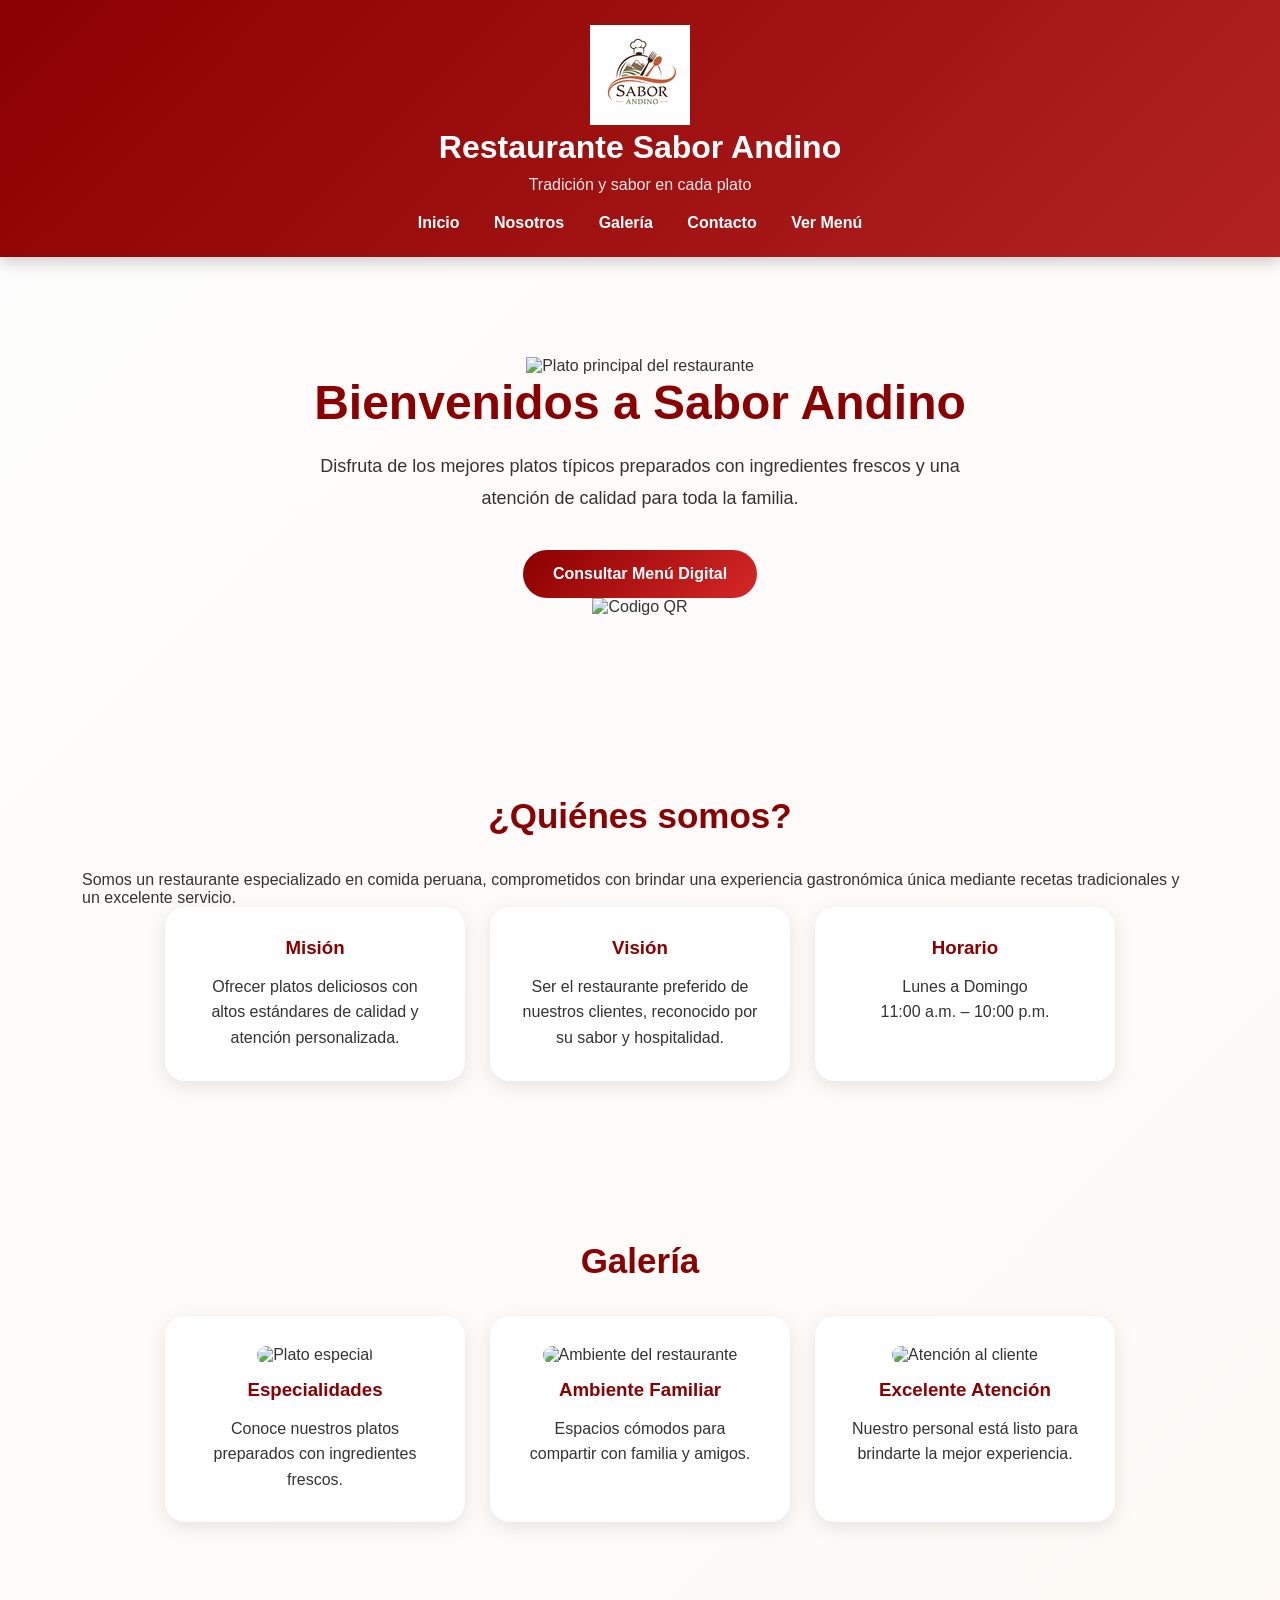
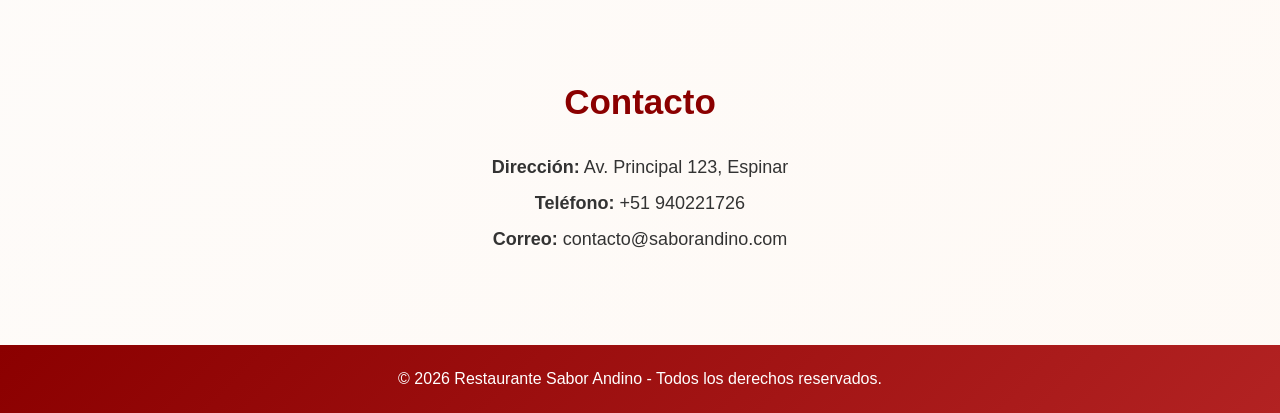
==== Proyecto-Lino-2026/index.html @ 626475b1 "Add files via upload" ====
<!DOCTYPE html>
<html lang="es">
<head>
    <meta charset="UTF-8">
    <meta name="viewport" content="width=device-width, initial-scale=1.0">
    <title>Restaurante Sabor Andino</title>
    <link rel="stylesheet" href="estilos.css">
</head>
<body>

    <!-- ENCABEZADO -->
    <header>
        <div class="contenedor">

            <!-- LOGO DEL NEGOCIO -->
            <div class="logo-negocio">
                <img src="imagenes/SABOR ANDINO.png" alt="Logo Restaurante Sabor Andino">
            </div>

            <h1>Restaurante Sabor Andino</h1>
            <p>Tradición y sabor en cada plato</p>

            <nav>
                <ul>
                    <li><a href="#inicio">Inicio</a></li>
                    <li><a href="#nosotros">Nosotros</a></li>
                    <li><a href="#galeria">Galería</a></li>
                    <li><a href="#contacto">Contacto</a></li>
                    <li><a href="menu.html">Ver Menú</a></li>
                </ul>
            </nav>

        </div>
    </header>

    <!-- PORTADA -->
    <section class="hero" id="inicio">

        <!-- IMAGEN PRINCIPAL -->
        <div class="hero-imagen">
            <img src="https://encrypted-tbn0.gstatic.com/images?q=tbn:ANd9GcS_9chLm4tAth8ZbZE6sbLxT1mtoQw9hxL9TOjNM1sqNg&s=10" alt="Plato principal del restaurante">
        </div>

        <div class="contenedor">
            <h2>Bienvenidos a Sabor Andino</h2>

            <p>
                Disfruta de los mejores platos típicos preparados con
                ingredientes frescos y una atención de calidad para
                toda la familia.
            </p>

            <a href="menu.html" class="boton">
                Consultar Menú Digital
            </a>
            <br>
            <img src="img/logo.png" alt="Codigo QR">
        </div>

    </section>

    <!-- NOSOTROS -->
    <section id="nosotros" class="informacion">

        <div class="contenedor">

            <h2>¿Quiénes somos?</h2>

            <p>
                Somos un restaurante especializado en comida peruana,
                comprometidos con brindar una experiencia gastronómica
                única mediante recetas tradicionales y un excelente
                servicio.
            </p>

            <div class="datos">

                <div class="card">
                    <h3>Misión</h3>

                    <p>
                        Ofrecer platos deliciosos con altos estándares
                        de calidad y atención personalizada.
                    </p>
                </div>

                <div class="card">
                    <h3>Visión</h3>

                    <p>
                        Ser el restaurante preferido de nuestros clientes,
                        reconocido por su sabor y hospitalidad.
                    </p>
                </div>

                <div class="card">
                    <h3>Horario</h3>

                    <p>
                        Lunes a Domingo<br>
                        11:00 a.m. – 10:00 p.m.
                    </p>
                </div>

            </div>

        </div>

    </section>

    <!-- GALERÍA -->
    <section id="galeria" class="informacion">

        <div class="contenedor">

            <h2>Galería</h2>

            <div class="datos">

                <div class="card">
                    <img
                        src="https://encrypted-tbn0.gstatic.com/images?q=tbn:ANd9GcS27_GnJ3Uf6I0LO07Zvub4fLXEKUT_5RYav9e-JTHbPQ&s=10"
                        alt="Plato especial"
                        style="width:100%; border-radius:15px; margin-bottom:15px;"
                    >

                    <h3>Especialidades</h3>

                    <p>
                        Conoce nuestros platos preparados con ingredientes frescos.
                    </p>
                </div>

                <div class="card">
                    <img
                        src="https://dynamic-media-cdn.tripadvisor.com/media/photo-o/29/2b/9c/fa/caption.jpg?w=900&h=-1&s=1"
                        alt="Ambiente del restaurante"
                        style="width:100%; border-radius:15px; margin-bottom:15px;"
                    >

                    <h3>Ambiente Familiar</h3>

                    <p>
                        Espacios cómodos para compartir con familia y amigos.
                    </p>
                </div>

                <div class="card">
                    <img
                        src="https://stronglify-1.s3.sa-east-1.amazonaws.com/vajillascorona/Tips-de-atencion-para-un-restaurante.jpg"
                        alt="Atención al cliente"
                        style="width:100%; border-radius:15px; margin-bottom:15px;"
                    >

                    <h3>Excelente Atención</h3>

                    <p>
                        Nuestro personal está listo para brindarte la mejor experiencia.
                    </p>
                </div>

            </div>

        </div>

    </section>

    <!-- CONTACTO -->
    <section id="contacto" class="contacto">

        <div class="contenedor">

            <h2>Contacto</h2>

            <p>
                <strong>Dirección:</strong>
                Av. Principal 123, Espinar
            </p>

            <p>
                <strong>Teléfono:</strong>
                +51 940221726
            </p>

            <p>
                <strong>Correo:</strong>
                contacto@saborandino.com
            </p>

        </div>

    </section>

    <!-- PIE DE PÁGINA -->
    <footer>
        <p>
            © 2026 Restaurante Sabor Andino - Todos los derechos reservados.
        </p>
    </footer>
<script src="script.js"></script>
</body>
</html>
---- Proyecto-Lino-2026/estilos.css ----
/* Fuente general */
*{
    margin: 0;
    padding: 0;
    box-sizing: border-box;
    font-family: Arial, sans-serif;
    scroll-behavior: smooth;
}

body{
    color: #333;
    background: linear-gradient(-45deg,
    #fff5f0,
    #f5f5f5,
    #fff8f2,
    #fdfdfd);
    background-size: 400% 400%;
    animation: fondoAnimado 15s ease infinite;
}

/* Fondo animado */
@keyframes fondoAnimado{
    0%{
        background-position: 0% 50%;
    }
    50%{
        background-position: 100% 50%;
    }
    100%{
        background-position: 0% 50%;
    }
}

.contenedor{
    width: 90%;
    max-width: 1200px;
    margin: auto;
}

/* HEADER */
header{
    background: linear-gradient(135deg, #8B0000, #b22222);
    color: white;
    text-align: center;
    padding: 25px 0;
    position: sticky;
    top: 0;
    z-index: 100;
    box-shadow: 0 5px 15px rgba(0,0,0,0.2);

    animation: aparecer 1s ease;
}

header h1{
    margin-bottom: 10px;
    animation: deslizarAbajo 1s ease;
}

header p{
    opacity: 0.9;
}

nav ul{
    list-style: none;
    margin-top: 20px;
}

nav ul li{
    display: inline-block;
    margin: 0 15px;
}

nav ul li a{
    color: white;
    text-decoration: none;
    font-weight: bold;
    position: relative;
    transition: 0.3s;
}

/* Línea animada */
nav ul li a::after{
    content: "";
    position: absolute;
    left: 0;
    bottom: -5px;
    width: 0;
    height: 3px;
    background: #FFD700;
    transition: 0.4s;
}

nav ul li a:hover::after{
    width: 100%;
}

nav ul li a:hover{
    color: #FFD700;
}

/* HERO */
.hero{
    text-align: center;
    padding: 100px 20px;
    animation: subir 1.2s ease;
}

.hero h2{
    font-size: 48px;
    color: #8B0000;
    margin-bottom: 20px;
}

.hero p{
    max-width: 700px;
    margin: auto;
    line-height: 1.8;
    font-size: 18px;
}

/* BOTÓN */
.boton{
    display: inline-block;
    margin-top: 35px;
    padding: 15px 30px;
    background: linear-gradient(135deg,#8B0000,#d62828);
    color: white;
    text-decoration: none;
    border-radius: 50px;
    font-weight: bold;

    transition: all 0.4s ease;

    animation: flotar 2.5s ease-in-out infinite;
}

.boton:hover{
    transform: translateY(-5px) scale(1.05);
    box-shadow: 0 10px 25px rgba(139,0,0,0.4);
}

/* SECCIONES */
.informacion,
.contacto,
.menu{
    padding: 80px 20px;
    animation: aparecer 1s ease;
}

.informacion h2,
.contacto h2,
.menu h2{
    text-align: center;
    color: #8B0000;
    margin-bottom: 35px;
    font-size: 35px;
}

/* TARJETAS */
.datos{
    display: flex;
    flex-wrap: wrap;
    gap: 25px;
    justify-content: center;
}

.card{
    background: white;
    width: 300px;
    padding: 30px;
    border-radius: 20px;
    text-align: center;

    box-shadow: 0 5px 20px rgba(0,0,0,0.1);

    transition: all 0.4s ease;
}

.card:hover{
    transform: translateY(-12px);
    box-shadow: 0 20px 35px rgba(0,0,0,0.15);
}

.card h3{
    color: #8B0000;
    margin-bottom: 15px;
}

.card p{
    line-height: 1.6;
}

/* CONTACTO */
.contacto p{
    text-align: center;
    margin: 15px 0;
    font-size: 18px;
}

/* MENÚ */


.item-menu:hover{
    transform: translateX(10px);
    box-shadow: 0 10px 25px rgba(0,0,0,0.15);
}

.item-menu span:first-child{
    font-weight: bold;
}



/* FOOTER */
footer{
    background: linear-gradient(135deg,#8B0000,#b22222);
    color: white;
    text-align: center;
    padding: 25px;
}

/* ANIMACIONES */

@keyframes aparecer{
    from{
        opacity: 0;
    }

    to{
        opacity: 1;
    }
}

@keyframes subir{
    from{
        opacity: 0;
        transform: translateY(50px);
    }

    to{
        opacity: 1;
        transform: translateY(0);
    }
}

@keyframes deslizarAbajo{
    from{
        opacity: 0;
        transform: translateY(-40px);
    }

    to{
        opacity: 1;
        transform: translateY(0);
    }
}

@keyframes flotar{
    0%{
        transform: translateY(0);
    }

    50%{
        transform: translateY(-8px);
    }

    100%{
        transform: translateY(0);
    }
}

/* RESPONSIVE */
@media(max-width:768px){

    nav ul li{
        display: block;
        margin: 12px 0;
    }

    .hero{
        padding: 70px 20px;
    }

    .hero h2{
        font-size: 34px;
    }

    .datos{
        flex-direction: column;
        align-items: center;
    }

    .card{
        width: 100%;
        max-width: 350px;
    }

    .item-menu{
        flex-direction: column;
        align-items: flex-start;
        gap: 8px;
    }
}
/* CONTENEDOR DE PRODUCTO */
.producto-info{
    display: flex;
    align-items: center;
    gap: 15px;
}

/* IMÁGENES DE LOS PLATOS */
.producto-info img{
    width: 90px;
    height: 90px;
    object-fit: cover;
    border-radius: 15px;

    transition: all 0.4s ease;
    cursor: pointer;

    box-shadow: 0 4px 12px rgba(0,0,0,0.15);
}

/* EFECTO HOVER */
.producto-info img:hover{
    transform: scale(1.15) rotate(3deg);

    box-shadow: 0 10px 25px rgba(0,0,0,0.25);
}

/* NOMBRE DEL PRODUCTO */
.producto-info span{
    font-size: 18px;
    font-weight: bold;
}

/* TARJETA DEL PRODUCTO */
.item-menu{
    overflow: hidden;
    position: relative;
}

/* BRILLO AL PASAR EL MOUSE */
.item-menu::before{
    content: '';
    position: absolute;
    top: 0;
    left: -100%;
    width: 100%;
    height: 100%;
    background: linear-gradient(
        120deg,
        transparent,
        rgba(255,255,255,0.4),
        transparent
    );

    transition: 0.8s;
}

.item-menu:hover::before{
    left: 100%;
}

/* RESPONSIVE */
@media(max-width:768px){

    .producto-info{
        flex-direction: column;
        align-items: flex-start;
    }

    .producto-info img{
        width: 100%;
        max-width: 250px;
        height: 180px;
    }
}
/* ===== MENÚ ESTILO GALERÍA ===== */

.menu .contenedor{
    display: flex;
    flex-wrap: wrap;
    justify-content: center;
    gap: 25px;
}

/* TARJETA DEL PRODUCTO */
.item-menu{
    width: 320px;
    background: white;
    border-radius: 20px;
    overflow: hidden;

    box-shadow: 0 5px 20px rgba(0,0,0,0.1);

    transition: all 0.4s ease;

    display: flex;
    flex-direction: column;
    padding: 0;
    margin: 0;
}

.item-menu:hover{
    transform: translateY(-12px);
    box-shadow: 0 20px 35px rgba(0,0,0,0.15);
}

/* CONTENEDOR INTERNO */
.producto-info{
    display: flex;
    flex-direction: column;
    gap: 0;
}

/* IMAGEN DEL PRODUCTO */
.producto-info img{
    width: 100%;
    height: 220px;
    object-fit: cover;
    border-radius: 0;

    transition: transform 0.5s ease;
}

.item-menu:hover .producto-info img{
    transform: scale(1.08);
}

/* NOMBRE DEL PRODUCTO */
.producto-info span{
    padding: 15px;
    font-size: 22px;
    font-weight: bold;
    text-align: center;
    color: #8B0000;
}

/* PRECIO DEL PRODUCTO */
.item-menu > span{
    display: block;
    text-align: center;

    margin: 0 20px 20px;

    padding: 12px;

    background: linear-gradient(
        135deg,
        #8B0000,
        #b22222
    );

    color: #ffffff !important;
    font-size: 20px;
    font-weight: bold;

    text-shadow: 1px 1px 3px rgba(0,0,0,0.3);

    border-radius: 10px;

    box-shadow: 0 4px 10px rgba(139,0,0,0.25);
}

/* QUITA EL COLOR ROJO ANTIGUO */
.item-menu span:last-child{
    color: #ffffff !important;
    font-weight: bold;
}

/* TITULOS DE CATEGORÍAS */
.menu h2{
    width: 100%;
    text-align: center;

    margin-top: 40px;
    margin-bottom: 20px;

    color: #8B0000;
    font-size: 35px;
}

/* RESPONSIVE */
@media(max-width:768px){

    .item-menu{
        width: 100%;
        max-width: 350px;
    }

    .producto-info img{
        height: 200px;
    }

}
/* =========================
   ICONO CARRITO
========================= */

.carrito-icono{

    position:fixed;

    top:20px;

    right:20px;

    background:#8B0000;

    color:white;

    width:60px;

    height:60px;

    border-radius:50%;

    display:flex;

    justify-content:center;

    align-items:center;

    font-size:30px;

    cursor:pointer;

    z-index:200;

    box-shadow:
    0 5px 15px rgba(0,0,0,.3);

}


.carrito-icono:hover{

    transform:scale(1.1);

}



/* CONTADOR */

#contadorCarrito{

    position:absolute;

    top:-5px;

    right:-5px;

    background:#FFD700;

    color:#000;

    width:25px;

    height:25px;

    border-radius:50%;

    font-size:15px;

    display:flex;

    justify-content:center;

    align-items:center;

    font-weight:bold;

}



/* =========================
      VENTANA CARRITO
========================= */


.carrito{

    position:fixed;

    top:90px;

    right:20px;

    width:300px;

    background:white;

    padding:20px;

    border-radius:15px;

    box-shadow:
    0 10px 30px rgba(0,0,0,.25);

    display:none;

    z-index:300;

}


.carrito h2{

    color:#8B0000;

    text-align:center;

}



.producto-carrito{

    display:flex;

    justify-content:space-between;

    padding:10px 0;

    border-bottom:1px solid #ddd;

}



/* BOTON AGREGAR */

.item-menu button{

    background:#8B0000;

    color:white;

    border:none;

    padding:10px 15px;

    border-radius:10px;

    cursor:pointer;

    margin:15px auto;

    display:block;

}


.item-menu button:hover{

    background:#b22222;

}
/* ==========================
   ESTILO VENTANA DEL CARRITO
========================== */

.carrito{

    position: fixed;

    top: 90px;

    right: 20px;

    width: 330px;

    background: white;

    padding: 25px;

    border-radius: 20px;

    box-shadow:
    0 15px 35px rgba(0,0,0,0.25);

    display: none;

    z-index: 300;

    animation: aparecerCarrito 0.4s ease;

}


/* TITULO DEL CARRITO */

.carrito h2{

    text-align:center;

    color:#8B0000;

    font-size:28px;

    margin-bottom:20px;

    border-bottom:2px solid #8B0000;

    padding-bottom:10px;

}



/* MENSAJE CARRITO VACÍO */

#listaProductos p{

    text-align:center;

    color:#777;

    font-size:18px;

    padding:25px 10px;

    background:#f8f8f8;

    border-radius:15px;

}



/* PRODUCTOS DENTRO DEL CARRITO */

.producto-carrito{

    display:flex;

    justify-content:space-between;

    align-items:center;

    background:#fff5f5;

    padding:12px;

    margin-bottom:10px;

    border-radius:12px;

    border-left:5px solid #8B0000;

    font-weight:bold;

    transition:0.3s;

}


.producto-carrito:hover{

    transform:translateX(5px);

    background:#ffeaea;

}



/* BOTÓN CERRAR */

.carrito button{

    width:100%;

    margin-top:20px;

    padding:12px;

    border:none;

    border-radius:25px;

    background:linear-gradient(
        135deg,
        #8B0000,
        #b22222
    );

    color:white;

    font-size:17px;

    font-weight:bold;

    cursor:pointer;

    transition:0.3s;

}



.carrito button:hover{

    transform:scale(1.05);

    box-shadow:
    0 8px 20px rgba(139,0,0,0.4);

}



/* ANIMACIÓN DE APERTURA */

@keyframes aparecerCarrito{

    from{

        opacity:0;

        transform:translateY(-30px) scale(0.9);

    }


    to{

        opacity:1;

        transform:translateY(0) scale(1);

    }

}



/* RESPONSIVE */

@media(max-width:768px){


    .carrito{

        width:90%;

        right:5%;

        top:80px;

    }


}
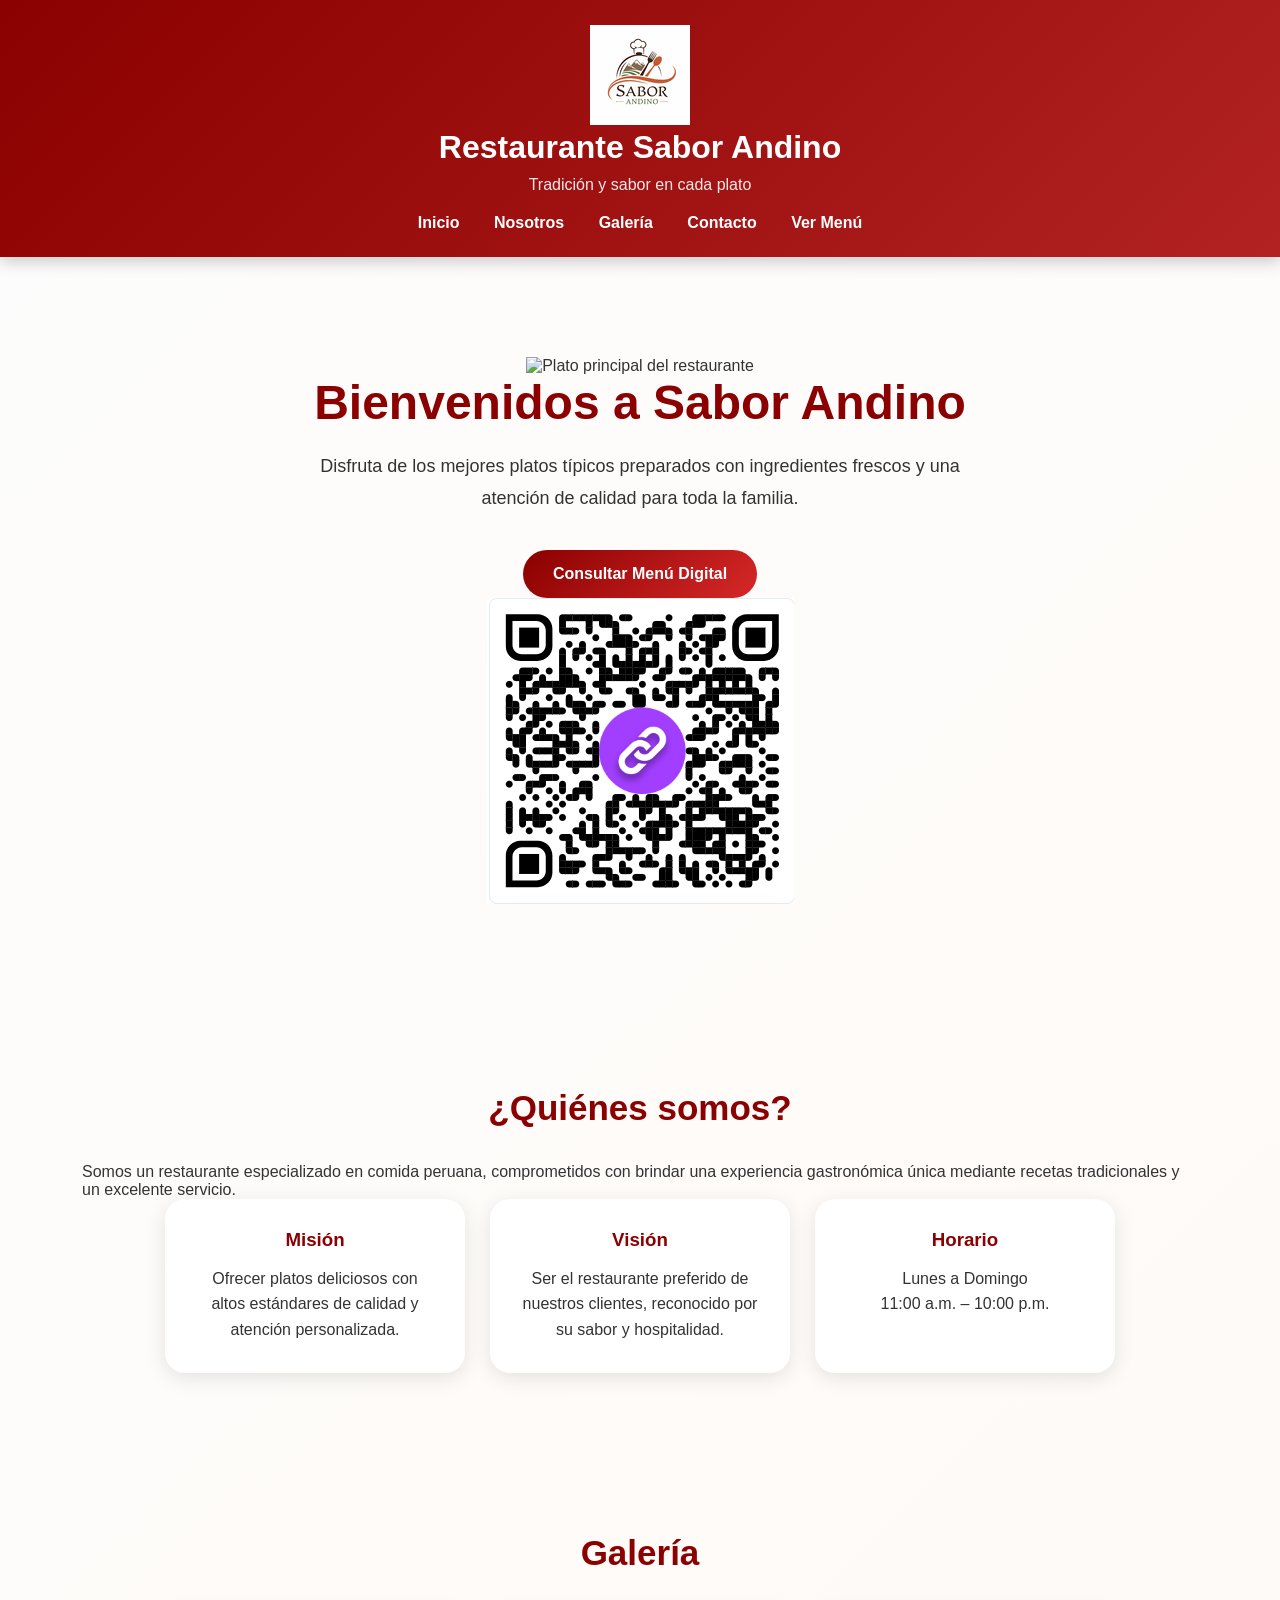
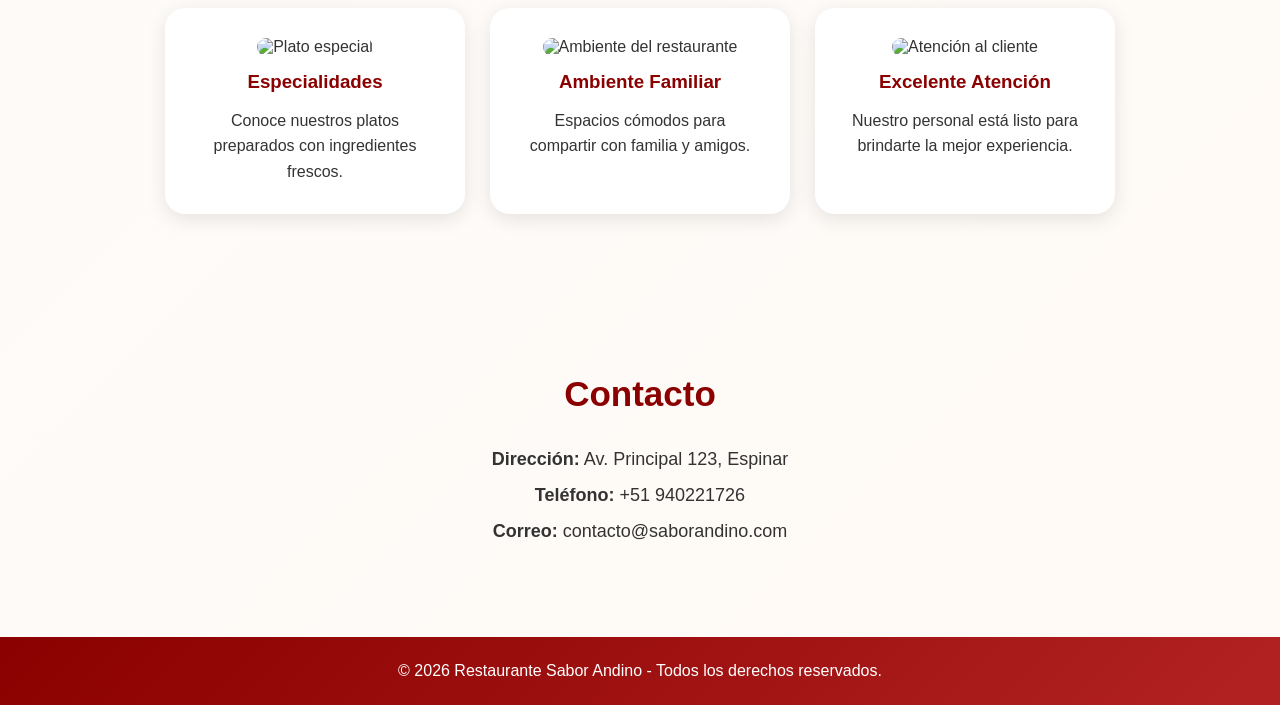
==== commit aa810bf8: "Add files via upload" ====
--- a/Proyecto-Lino-2026/index.html
+++ b/Proyecto-Lino-2026/index.html
@@ -4,7 +4,7 @@
     <meta charset="UTF-8">
     <meta name="viewport" content="width=device-width, initial-scale=1.0">
     <title>Restaurante Sabor Andino</title>
-    <link rel="stylesheet" href="estilos.css">
+    <link rel="stylesheet" href="css/estilos.css">
 </head>
 <body>
 
@@ -54,7 +54,7 @@
                 Consultar Menú Digital
             </a>
             <br>
-            <img src="img/logo.png" alt="Codigo QR">
+            <img src="imagenes/CODIGO_QR.png" alt="Codigo QR">
         </div>
 
     </section>
@@ -197,6 +197,6 @@
             © 2026 Restaurante Sabor Andino - Todos los derechos reservados.
         </p>
     </footer>
-<script src="script.js"></script>
+<script src="js/script.js"></script>
 </body>
 </html>
--- a/Proyecto-Lino-2026/css/estilos.css
+++ b/Proyecto-Lino-2026/css/estilos.css
@@ -0,0 +1,857 @@
+/* Fuente general */
+*{
+    margin: 0;
+    padding: 0;
+    box-sizing: border-box;
+    font-family: Arial, sans-serif;
+    scroll-behavior: smooth;
+}
+
+body{
+    color: #333;
+    background: linear-gradient(-45deg,
+    #fff5f0,
+    #f5f5f5,
+    #fff8f2,
+    #fdfdfd);
+    background-size: 400% 400%;
+    animation: fondoAnimado 15s ease infinite;
+}
+
+/* Fondo animado */
+@keyframes fondoAnimado{
+    0%{
+        background-position: 0% 50%;
+    }
+    50%{
+        background-position: 100% 50%;
+    }
+    100%{
+        background-position: 0% 50%;
+    }
+}
+
+.contenedor{
+    width: 90%;
+    max-width: 1200px;
+    margin: auto;
+}
+
+/* HEADER */
+header{
+    background: linear-gradient(135deg, #8B0000, #b22222);
+    color: white;
+    text-align: center;
+    padding: 25px 0;
+    position: sticky;
+    top: 0;
+    z-index: 100;
+    box-shadow: 0 5px 15px rgba(0,0,0,0.2);
+
+    animation: aparecer 1s ease;
+}
+
+header h1{
+    margin-bottom: 10px;
+    animation: deslizarAbajo 1s ease;
+}
+
+header p{
+    opacity: 0.9;
+}
+
+nav ul{
+    list-style: none;
+    margin-top: 20px;
+}
+
+nav ul li{
+    display: inline-block;
+    margin: 0 15px;
+}
+
+nav ul li a{
+    color: white;
+    text-decoration: none;
+    font-weight: bold;
+    position: relative;
+    transition: 0.3s;
+}
+
+/* Línea animada */
+nav ul li a::after{
+    content: "";
+    position: absolute;
+    left: 0;
+    bottom: -5px;
+    width: 0;
+    height: 3px;
+    background: #FFD700;
+    transition: 0.4s;
+}
+
+nav ul li a:hover::after{
+    width: 100%;
+}
+
+nav ul li a:hover{
+    color: #FFD700;
+}
+
+/* HERO */
+.hero{
+    text-align: center;
+    padding: 100px 20px;
+    animation: subir 1.2s ease;
+}
+
+.hero h2{
+    font-size: 48px;
+    color: #8B0000;
+    margin-bottom: 20px;
+}
+
+.hero p{
+    max-width: 700px;
+    margin: auto;
+    line-height: 1.8;
+    font-size: 18px;
+}
+
+/* BOTÓN */
+.boton{
+    display: inline-block;
+    margin-top: 35px;
+    padding: 15px 30px;
+    background: linear-gradient(135deg,#8B0000,#d62828);
+    color: white;
+    text-decoration: none;
+    border-radius: 50px;
+    font-weight: bold;
+
+    transition: all 0.4s ease;
+
+    animation: flotar 2.5s ease-in-out infinite;
+}
+
+.boton:hover{
+    transform: translateY(-5px) scale(1.05);
+    box-shadow: 0 10px 25px rgba(139,0,0,0.4);
+}
+
+/* SECCIONES */
+.informacion,
+.contacto,
+.menu{
+    padding: 80px 20px;
+    animation: aparecer 1s ease;
+}
+
+.informacion h2,
+.contacto h2,
+.menu h2{
+    text-align: center;
+    color: #8B0000;
+    margin-bottom: 35px;
+    font-size: 35px;
+}
+
+/* TARJETAS */
+.datos{
+    display: flex;
+    flex-wrap: wrap;
+    gap: 25px;
+    justify-content: center;
+}
+
+.card{
+    background: white;
+    width: 300px;
+    padding: 30px;
+    border-radius: 20px;
+    text-align: center;
+
+    box-shadow: 0 5px 20px rgba(0,0,0,0.1);
+
+    transition: all 0.4s ease;
+}
+
+.card:hover{
+    transform: translateY(-12px);
+    box-shadow: 0 20px 35px rgba(0,0,0,0.15);
+}
+
+.card h3{
+    color: #8B0000;
+    margin-bottom: 15px;
+}
+
+.card p{
+    line-height: 1.6;
+}
+
+/* CONTACTO */
+.contacto p{
+    text-align: center;
+    margin: 15px 0;
+    font-size: 18px;
+}
+
+/* MENÚ */
+
+
+.item-menu:hover{
+    transform: translateX(10px);
+    box-shadow: 0 10px 25px rgba(0,0,0,0.15);
+}
+
+.item-menu span:first-child{
+    font-weight: bold;
+}
+
+
+
+/* FOOTER */
+footer{
+    background: linear-gradient(135deg,#8B0000,#b22222);
+    color: white;
+    text-align: center;
+    padding: 25px;
+}
+
+/* ANIMACIONES */
+
+@keyframes aparecer{
+    from{
+        opacity: 0;
+    }
+
+    to{
+        opacity: 1;
+    }
+}
+
+@keyframes subir{
+    from{
+        opacity: 0;
+        transform: translateY(50px);
+    }
+
+    to{
+        opacity: 1;
+        transform: translateY(0);
+    }
+}
+
+@keyframes deslizarAbajo{
+    from{
+        opacity: 0;
+        transform: translateY(-40px);
+    }
+
+    to{
+        opacity: 1;
+        transform: translateY(0);
+    }
+}
+
+@keyframes flotar{
+    0%{
+        transform: translateY(0);
+    }
+
+    50%{
+        transform: translateY(-8px);
+    }
+
+    100%{
+        transform: translateY(0);
+    }
+}
+
+/* RESPONSIVE */
+@media(max-width:768px){
+
+    nav ul li{
+        display: block;
+        margin: 12px 0;
+    }
+
+    .hero{
+        padding: 70px 20px;
+    }
+
+    .hero h2{
+        font-size: 34px;
+    }
+
+    .datos{
+        flex-direction: column;
+        align-items: center;
+    }
+
+    .card{
+        width: 100%;
+        max-width: 350px;
+    }
+
+    .item-menu{
+        flex-direction: column;
+        align-items: flex-start;
+        gap: 8px;
+    }
+}
+/* CONTENEDOR DE PRODUCTO */
+.producto-info{
+    display: flex;
+    align-items: center;
+    gap: 15px;
+}
+
+/* IMÁGENES DE LOS PLATOS */
+.producto-info img{
+    width: 90px;
+    height: 90px;
+    object-fit: cover;
+    border-radius: 15px;
+
+    transition: all 0.4s ease;
+    cursor: pointer;
+
+    box-shadow: 0 4px 12px rgba(0,0,0,0.15);
+}
+
+/* EFECTO HOVER */
+.producto-info img:hover{
+    transform: scale(1.15) rotate(3deg);
+
+    box-shadow: 0 10px 25px rgba(0,0,0,0.25);
+}
+
+/* NOMBRE DEL PRODUCTO */
+.producto-info span{
+    font-size: 18px;
+    font-weight: bold;
+}
+
+/* TARJETA DEL PRODUCTO */
+.item-menu{
+    overflow: hidden;
+    position: relative;
+}
+
+/* BRILLO AL PASAR EL MOUSE */
+.item-menu::before{
+    content: '';
+    position: absolute;
+    top: 0;
+    left: -100%;
+    width: 100%;
+    height: 100%;
+    background: linear-gradient(
+        120deg,
+        transparent,
+        rgba(255,255,255,0.4),
+        transparent
+    );
+
+    transition: 0.8s;
+}
+
+.item-menu:hover::before{
+    left: 100%;
+}
+
+/* RESPONSIVE */
+@media(max-width:768px){
+
+    .producto-info{
+        flex-direction: column;
+        align-items: flex-start;
+    }
+
+    .producto-info img{
+        width: 100%;
+        max-width: 250px;
+        height: 180px;
+    }
+}
+/* ===== MENÚ ESTILO GALERÍA ===== */
+
+.menu .contenedor{
+    display: flex;
+    flex-wrap: wrap;
+    justify-content: center;
+    gap: 25px;
+}
+
+/* TARJETA DEL PRODUCTO */
+.item-menu{
+    width: 320px;
+    background: white;
+    border-radius: 20px;
+    overflow: hidden;
+
+    box-shadow: 0 5px 20px rgba(0,0,0,0.1);
+
+    transition: all 0.4s ease;
+
+    display: flex;
+    flex-direction: column;
+    padding: 0;
+    margin: 0;
+}
+
+.item-menu:hover{
+    transform: translateY(-12px);
+    box-shadow: 0 20px 35px rgba(0,0,0,0.15);
+}
+
+/* CONTENEDOR INTERNO */
+.producto-info{
+    display: flex;
+    flex-direction: column;
+    gap: 0;
+}
+
+/* IMAGEN DEL PRODUCTO */
+.producto-info img{
+    width: 100%;
+    height: 220px;
+    object-fit: cover;
+    border-radius: 0;
+
+    transition: transform 0.5s ease;
+}
+
+.item-menu:hover .producto-info img{
+    transform: scale(1.08);
+}
+
+/* NOMBRE DEL PRODUCTO */
+.producto-info span{
+    padding: 15px;
+    font-size: 22px;
+    font-weight: bold;
+    text-align: center;
+    color: #8B0000;
+}
+
+/* PRECIO DEL PRODUCTO */
+.item-menu > span{
+    display: block;
+    text-align: center;
+
+    margin: 0 20px 20px;
+
+    padding: 12px;
+
+    background: linear-gradient(
+        135deg,
+        #8B0000,
+        #b22222
+    );
+
+    color: #ffffff !important;
+    font-size: 20px;
+    font-weight: bold;
+
+    text-shadow: 1px 1px 3px rgba(0,0,0,0.3);
+
+    border-radius: 10px;
+
+    box-shadow: 0 4px 10px rgba(139,0,0,0.25);
+}
+
+/* QUITA EL COLOR ROJO ANTIGUO */
+.item-menu span:last-child{
+    color: #ffffff !important;
+    font-weight: bold;
+}
+
+/* TITULOS DE CATEGORÍAS */
+.menu h2{
+    width: 100%;
+    text-align: center;
+
+    margin-top: 40px;
+    margin-bottom: 20px;
+
+    color: #8B0000;
+    font-size: 35px;
+}
+
+/* RESPONSIVE */
+@media(max-width:768px){
+
+    .item-menu{
+        width: 100%;
+        max-width: 350px;
+    }
+
+    .producto-info img{
+        height: 200px;
+    }
+
+}
+/* =========================
+   ICONO CARRITO
+========================= */
+
+.carrito-icono{
+
+    position:fixed;
+
+    top:20px;
+
+    right:20px;
+
+    background:#8B0000;
+
+    color:white;
+
+    width:60px;
+
+    height:60px;
+
+    border-radius:50%;
+
+    display:flex;
+
+    justify-content:center;
+
+    align-items:center;
+
+    font-size:30px;
+
+    cursor:pointer;
+
+    z-index:200;
+
+    box-shadow:
+    0 5px 15px rgba(0,0,0,.3);
+
+}
+
+
+.carrito-icono:hover{
+
+    transform:scale(1.1);
+
+}
+
+
+
+/* CONTADOR */
+
+#contadorCarrito{
+
+    position:absolute;
+
+    top:-5px;
+
+    right:-5px;
+
+    background:#FFD700;
+
+    color:#000;
+
+    width:25px;
+
+    height:25px;
+
+    border-radius:50%;
+
+    font-size:15px;
+
+    display:flex;
+
+    justify-content:center;
+
+    align-items:center;
+
+    font-weight:bold;
+
+}
+
+
+
+/* =========================
+      VENTANA CARRITO
+========================= */
+
+
+.carrito{
+
+    position:fixed;
+
+    top:90px;
+
+    right:20px;
+
+    width:300px;
+
+    background:white;
+
+    padding:20px;
+
+    border-radius:15px;
+
+    box-shadow:
+    0 10px 30px rgba(0,0,0,.25);
+
+    display:none;
+
+    z-index:300;
+
+}
+
+
+.carrito h2{
+
+    color:#8B0000;
+
+    text-align:center;
+
+}
+
+
+
+.producto-carrito{
+
+    display:flex;
+
+    justify-content:space-between;
+
+    padding:10px 0;
+
+    border-bottom:1px solid #ddd;
+
+}
+
+
+
+/* BOTON AGREGAR */
+
+.item-menu button{
+
+    background:#8B0000;
+
+    color:white;
+
+    border:none;
+
+    padding:10px 15px;
+
+    border-radius:10px;
+
+    cursor:pointer;
+
+    margin:15px auto;
+
+    display:block;
+
+}
+
+
+.item-menu button:hover{
+
+    background:#b22222;
+
+}
+/* ==========================
+   ESTILO VENTANA DEL CARRITO
+========================== */
+
+.carrito{
+
+    position: fixed;
+
+    top: 90px;
+
+    right: 20px;
+
+    width: 330px;
+
+    background: white;
+
+    padding: 25px;
+
+    border-radius: 20px;
+
+    box-shadow:
+    0 15px 35px rgba(0,0,0,0.25);
+
+    display: none;
+
+    z-index: 300;
+
+    animation: aparecerCarrito 0.4s ease;
+
+}
+
+
+/* TITULO DEL CARRITO */
+
+.carrito h2{
+
+    text-align:center;
+
+    color:#8B0000;
+
+    font-size:28px;
+
+    margin-bottom:20px;
+
+    border-bottom:2px solid #8B0000;
+
+    padding-bottom:10px;
+
+}
+
+
+
+/* MENSAJE CARRITO VACÍO */
+
+#listaProductos p{
+
+    text-align:center;
+
+    color:#777;
+
+    font-size:18px;
+
+    padding:25px 10px;
+
+    background:#f8f8f8;
+
+    border-radius:15px;
+
+}
+
+
+
+/* PRODUCTOS DENTRO DEL CARRITO */
+
+.producto-carrito{
+
+    display:flex;
+
+    justify-content:space-between;
+
+    align-items:center;
+
+    background:#fff5f5;
+
+    padding:12px;
+
+    margin-bottom:10px;
+
+    border-radius:12px;
+
+    border-left:5px solid #8B0000;
+
+    font-weight:bold;
+
+    transition:0.3s;
+
+}
+
+
+.producto-carrito:hover{
+
+    transform:translateX(5px);
+
+    background:#ffeaea;
+
+}
+
+
+
+/* BOTÓN CERRAR */
+
+.carrito button{
+
+    width:100%;
+
+    margin-top:20px;
+
+    padding:12px;
+
+    border:none;
+
+    border-radius:25px;
+
+    background:linear-gradient(
+        135deg,
+        #8B0000,
+        #b22222
+    );
+
+    color:white;
+
+    font-size:17px;
+
+    font-weight:bold;
+
+    cursor:pointer;
+
+    transition:0.3s;
+
+}
+
+
+
+.carrito button:hover{
+
+    transform:scale(1.05);
+
+    box-shadow:
+    0 8px 20px rgba(139,0,0,0.4);
+
+}
+
+
+
+/* ANIMACIÓN DE APERTURA */
+
+@keyframes aparecerCarrito{
+
+    from{
+
+        opacity:0;
+
+        transform:translateY(-30px) scale(0.9);
+
+    }
+
+
+    to{
+
+        opacity:1;
+
+        transform:translateY(0) scale(1);
+
+    }
+
+}
+
+
+
+/* RESPONSIVE */
+
+@media(max-width:768px){
+
+
+    .carrito{
+
+        width:90%;
+
+        right:5%;
+
+        top:80px;
+
+    }
+
+
+}
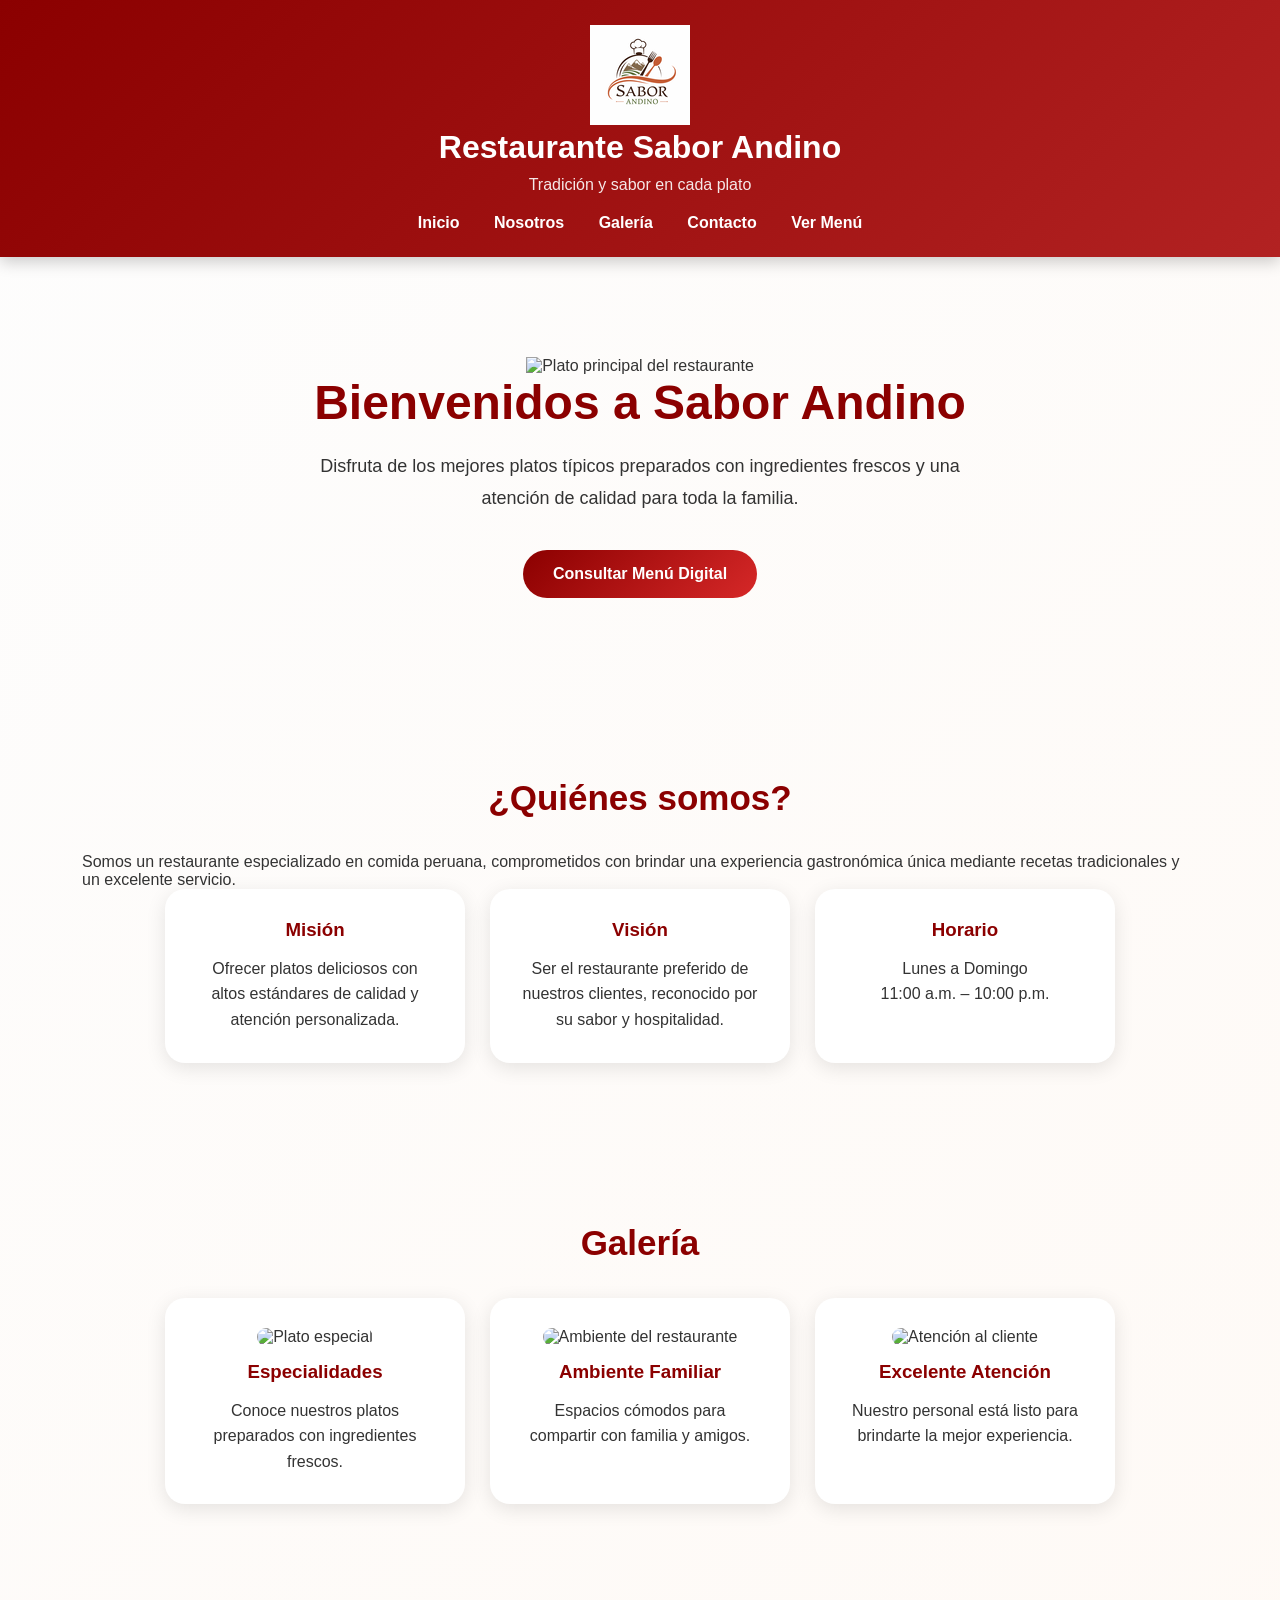
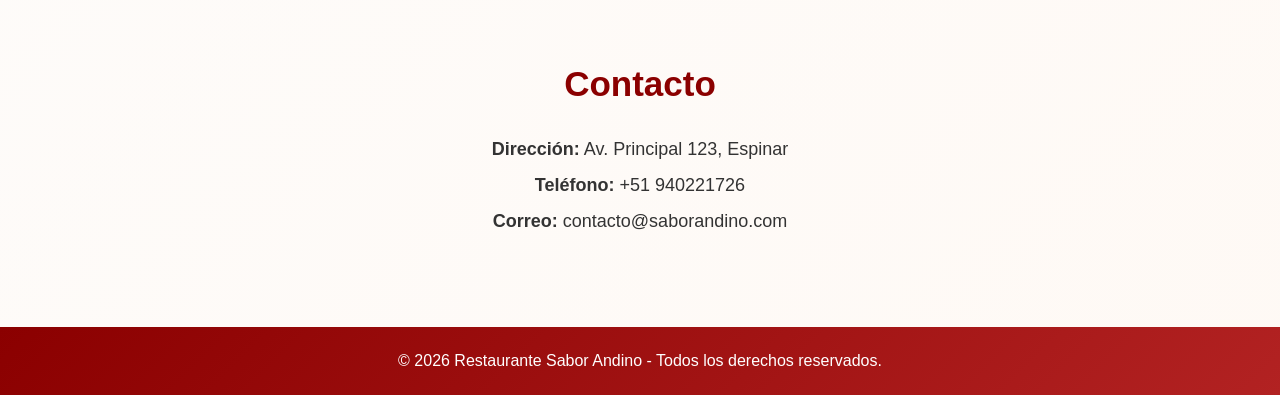
==== commit 7de9b4cd: "Add files via upload" ====
--- a/Proyecto-Lino-2026/index.html
+++ b/Proyecto-Lino-2026/index.html
@@ -53,10 +53,7 @@
             <a href="menu.html" class="boton">
                 Consultar Menú Digital
             </a>
-            <br>
-            <img src="imagenes/CODIGO_QR.png" alt="Codigo QR">
-        </div>
-
+        </div>  
     </section>
 
     <!-- NOSOTROS -->
